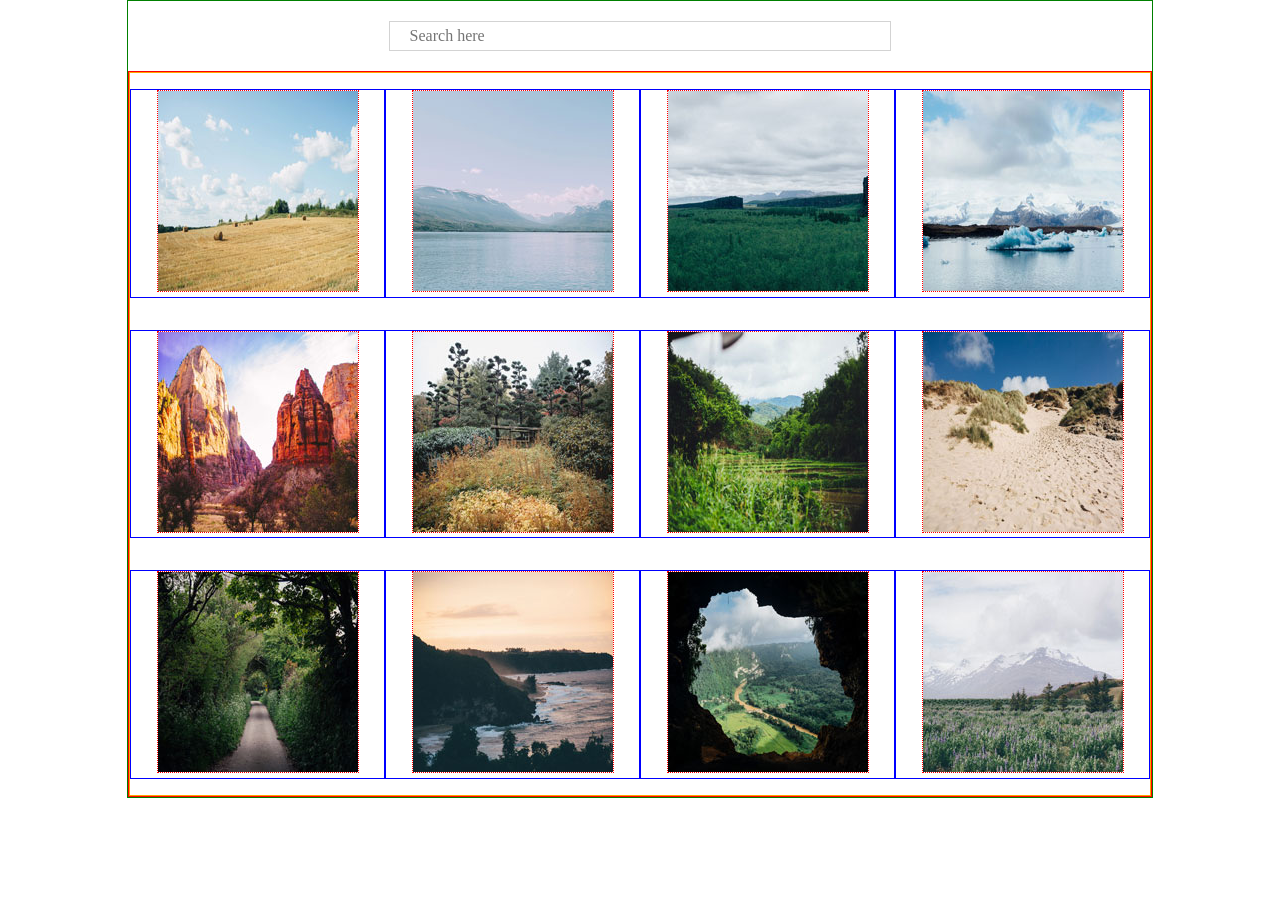
==== index.html @ 97784a48 "First commit" ====
<!DOCTYPE html>
<html lang="en">

<head>
	<meta charset="utf-8">
	<meta name="viewport" content="width=device-width, initial-scale=1.0">
	<title>Photo gallery project</title>
	<link rel="stylesheet" href="css/normalize.css">
	<link rel="stylesheet" href="css/styles.css">
	<link rel="stylesheet" href="js/baguetteBox.js-dev/dist/baguetteBox.min.css">
</head>

<body>
	<div class="container">

		<div class="search-bar">
			<input type="text" id="search" class="search" placeholder="Search here" data-list=".list a">
		</div>

		<div class="gallery">
			<ul class="list">
				<li><a href="photos/01.jpg" data-caption="Hay Bales - I love hay bales. Took this snap on a drive through the countryside past some straw fields.">
				<img class="thumb" src="photos/thumbnails/01.jpg" alt="Hay Bales" data-caption="Hay Bales I love hay bales. Took this snap on a drive through the countryside past some straw fields."></a>
				</li>

				<li><a href="photos/02.jpg" data-caption="Lake - The lake was so calm today. We had a great view of the snow on the mountains from here.">
				<img class="thumb" src="photos/thumbnails/02.jpg" alt="Lake" data-caption="Lake The lake was so calm today. We had a great view of the snow on the mountains from here."></a>
				</li>

				<li><a href="photos/03.jpg" data-caption="Canyon - I hiked to the top of the mountain and got this picture of the canyon and trees below.">
					<img class="thumb" src="photos/thumbnails/03.jpg" alt="Canyon" data-caption="Canyon I hiked to the top of the mountain and got this picture of the canyon and trees below."></a>
				</li>

				<li><a href="photos/04.jpg" data-caption="Iceberg - It was amazing to see an iceberg up close, it was so cold but didn’t snow today.">
					<img class="thumb" src="photos/thumbnails/04.jpg" alt="Iceberg" data-caption="Iceberg It was amazing to see an iceberg up close, it was so cold but didn’t snow today."></a>
				</li>

				<li><a href="photos/05.jpg" data-caption="Desert - The red cliffs were beautiful. It was really hot in the desert but we did a lot of walking through the canyons.">
					<img class="thumb" src="photos/thumbnails/05.jpg" alt="Desert" data-caption="Desert The red cliffs were beautiful. It was really hot in the desert but we did a lot of walking through the canyons."></a>
				</li>

				<li><a href="photos/06.jpg" data-caption="Fall - Fall is coming, I love when the leaves on the trees start to change color.">
					<img class="thumb" src="photos/thumbnails/06.jpg" alt="Fall" data-caption="Fall Fall is coming, I love when the leaves on the trees start to change color."></a>
				</li>

				<li><a href="photos/07.jpg" data-caption="Plantation - I drove past this plantation yesterday, everything is so green!">
					<img class="thumb" src="photos/thumbnails/07.jpg" alt="Plantation" data-caption="Plantation I drove past this plantation yesterday, everything is so green!"></a>
				</li>

				<li><a href="photos/08.jpg" data-caption="Dunes - My summer vacation to the Oregon Coast. I love the sandy dunes!">
					<img class="thumb" src="photos/thumbnails/08.jpg" alt="Dunes" data-caption="Dunes - My summer vacation to the Oregon Coast. I love the sandy dunes!"></a>
				</li>

				<li><a href="photos/09.jpg" data-caption="Countryside Lane - We enjoyed a quiet stroll down this countryside lane.">
					<img class="thumb" src="photos/thumbnails/09.jpg" alt="Countryside Lane" data-caption="Countryside Lane We enjoyed a quiet stroll down this countryside lane."></a>
				</li>

				<li><a href="photos/10.jpg" data-caption="Sunset - Sunset at the coast! The sky turned a lovely shade of orange.">
					<img class="thumb" src="photos/thumbnails/10.jpg" alt="Sunset" data-caption="Sunset Sunset at the coast! The sky turned a lovely shade of orange."></a>
				</li>

				<li><a href="photos/11.jpg" data-caption="Cave - I did a tour of a cave today and the view of the landscape below was breathtaking.">
					<img class="thumb" src="photos/thumbnails/11.jpg" alt="Cave" data-caption="Cave I did a tour of a cave today and the view of the landscape below was breathtaking."></a>
				</li>

				<li><a href="photos/12.jpg" data-caption="Bluebells - I walked through this meadow of bluebells and got a good view of the snow on the mountain before the fog came in.">
					<img class="thumb" src="photos/thumbnails/12.jpg" alt="Bluebells" data-caption="Bluebells - I walked through this meadow of bluebells and got a good view of the snow on the mountain before the fog came in."></a>
				</li>
			</ul>
		</div>

	</div>

	<script src="http://code.jquery.com/jquery-3.3.1.min.js" integrity="sha256-FgpCb/KJQlLNfOu91ta32o/NMZxltwRo8QtmkMRdAu8=" crossorigin="anonymous"></script>
	<script src="js/baguetteBox.js-dev/dist/baguetteBox.min.js"></script>
	<script src="js/HideSeek-master/jquery.hideseek.min.js"></script>



	<script>
		// baguetteBox.js
		baguetteBox.run('.gallery', {
			animation: 'fadeIn',
			overlayBackgroundColor: 'rgba(0,0,0,1)'
		});


		//hideseek plugin
		$('document').ready(function() {
			$('#search').hideseek({
				attribute: 'data-caption'
			});
		});

	</script>



</body>

</html>
---- css/styles.css ----
.container {
	width: 80%;
	margin: auto;
	border: 1px solid green;
}

.search {
	border: 1px solid lightgrey;
	display: block;
	width: 45%;
	margin: 20px auto;
	padding: 5px 20px;
}

.gallery {
	text-align: center;
	border: 1px solid red;
}

.list {
	list-style-type: none;
	padding: 0;
	border: 1px solid orange;

}

li {
	width: 240px;
	margin: 1em auto;
	border: 1px solid blue;
}

.thumb {
	border: 1px dotted red;
}

/* Media 560px */ 

 @media (min-width: 560px){
	.list {
		display: flex;
		flex-wrap: wrap;
		justify-content: space-between;
		margin: auto;
	}
	li {
		flex: 1 250px;
	}
}

/* @media (min-width: 768px) {
	.list {
		display: grid;
		grid-template-columns: repeat(2, 250px);
		grid-gap: 1em;
		justify-content: space-around;
	}
}

@media (min-width: 1024px) {
	.list {
		display: grid;
		grid-template-columns: repeat(4, 250px);
		grid-gap: 1em;
		justify-content: space-around;
	}
} */
---- js/baguetteBox.js-dev/dist/baguetteBox.min.css ----
/*!
 * baguetteBox.js
 * @author  feimosi
 * @version 1.11.0
 * @url https://github.com/feimosi/baguetteBox.js
 */#baguetteBox-overlay{display:none;opacity:0;position:fixed;overflow:hidden;top:0;left:0;width:100%;height:100%;z-index:1000000;background-color:#222;background-color:rgba(0,0,0,.8);-webkit-transition:opacity .5s ease;transition:opacity .5s ease}#baguetteBox-overlay.visible{opacity:1}#baguetteBox-overlay .full-image{display:inline-block;position:relative;width:100%;height:100%;text-align:center}#baguetteBox-overlay .full-image figure{display:inline;margin:0;height:100%}#baguetteBox-overlay .full-image img{display:inline-block;width:auto;height:auto;max-height:100%;max-width:100%;vertical-align:middle;-webkit-box-shadow:0 0 8px rgba(0,0,0,.6);-moz-box-shadow:0 0 8px rgba(0,0,0,.6);box-shadow:0 0 8px rgba(0,0,0,.6)}#baguetteBox-overlay .full-image figcaption{display:block;position:absolute;bottom:0;width:100%;text-align:center;line-height:1.8;white-space:normal;color:#ccc;background-color:#000;background-color:rgba(0,0,0,.6);font-family:sans-serif}#baguetteBox-overlay .full-image:before{content:"";display:inline-block;height:50%;width:1px;margin-right:-1px}#baguetteBox-slider{position:absolute;left:0;top:0;height:100%;width:100%;white-space:nowrap;-webkit-transition:left .4s ease,-webkit-transform .4s ease;transition:left .4s ease,-webkit-transform .4s ease;transition:left .4s ease,transform .4s ease;transition:left .4s ease,transform .4s ease,-webkit-transform .4s ease,-moz-transform .4s ease}#baguetteBox-slider.bounce-from-right{-webkit-animation:bounceFromRight .4s ease-out;animation:bounceFromRight .4s ease-out}#baguetteBox-slider.bounce-from-left{-webkit-animation:bounceFromLeft .4s ease-out;animation:bounceFromLeft .4s ease-out}@-webkit-keyframes bounceFromRight{0%,100%{margin-left:0}50%{margin-left:-30px}}@keyframes bounceFromRight{0%,100%{margin-left:0}50%{margin-left:-30px}}@-webkit-keyframes bounceFromLeft{0%,100%{margin-left:0}50%{margin-left:30px}}@keyframes bounceFromLeft{0%,100%{margin-left:0}50%{margin-left:30px}}.baguetteBox-button#next-button,.baguetteBox-button#previous-button{top:50%;top:calc(50% - 30px);width:44px;height:60px}.baguetteBox-button{position:absolute;cursor:pointer;outline:0;padding:0;margin:0;border:0;-moz-border-radius:15%;border-radius:15%;background-color:#323232;background-color:rgba(50,50,50,.5);color:#ddd;font:1.6em sans-serif;-webkit-transition:background-color .4s ease;transition:background-color .4s ease}.baguetteBox-button:focus,.baguetteBox-button:hover{background-color:rgba(50,50,50,.9)}.baguetteBox-button#next-button{right:2%}.baguetteBox-button#previous-button{left:2%}.baguetteBox-button#close-button{top:20px;right:2%;right:calc(2% + 6px);width:30px;height:30px}.baguetteBox-button svg{position:absolute;left:0;top:0}.baguetteBox-spinner{width:40px;height:40px;display:inline-block;position:absolute;top:50%;left:50%;margin-top:-20px;margin-left:-20px}.baguetteBox-double-bounce1,.baguetteBox-double-bounce2{width:100%;height:100%;-moz-border-radius:50%;border-radius:50%;background-color:#fff;opacity:.6;position:absolute;top:0;left:0;-webkit-animation:bounce 2s infinite ease-in-out;animation:bounce 2s infinite ease-in-out}.baguetteBox-double-bounce2{-webkit-animation-delay:-1s;animation-delay:-1s}@-webkit-keyframes bounce{0%,100%{-webkit-transform:scale(0);transform:scale(0)}50%{-webkit-transform:scale(1);transform:scale(1)}}@keyframes bounce{0%,100%{-webkit-transform:scale(0);-moz-transform:scale(0);transform:scale(0)}50%{-webkit-transform:scale(1);-moz-transform:scale(1);transform:scale(1)}}
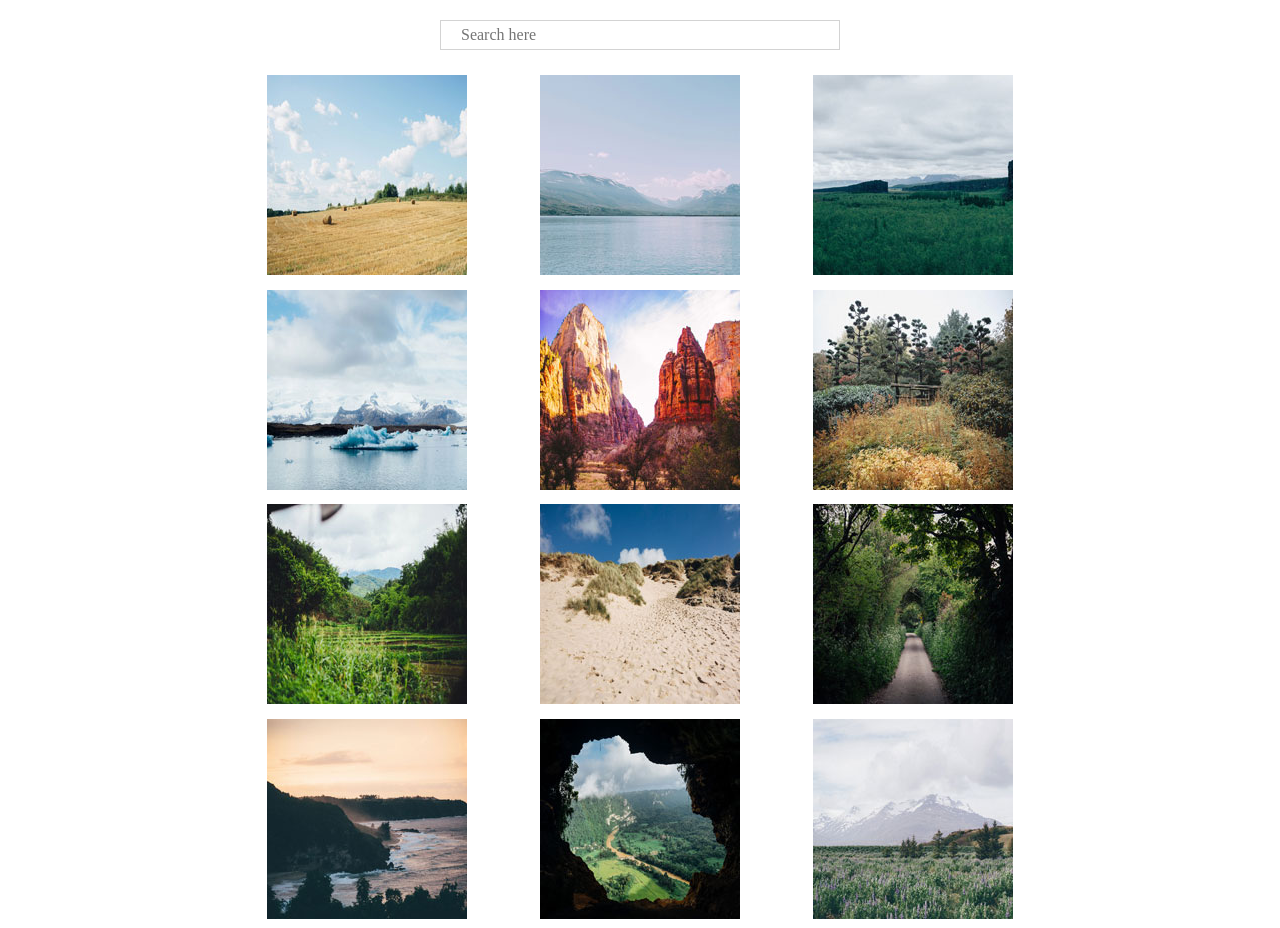
==== commit 442ee8b7: "Flexbox edits Edited flexbox to fix max width to maintain 4 columns at larger screen sizes." ====
--- a/index.html
+++ b/index.html
@@ -18,6 +18,7 @@
 		</div>
 
 		<div class="gallery">
+			
 			<ul class="list">
 				<li><a href="photos/01.jpg" data-caption="Hay Bales - I love hay bales. Took this snap on a drive through the countryside past some straw fields.">
 				<img class="thumb" src="photos/thumbnails/01.jpg" alt="Hay Bales" data-caption="Hay Bales I love hay bales. Took this snap on a drive through the countryside past some straw fields."></a>
--- a/css/styles.css
+++ b/css/styles.css
@@ -1,42 +1,65 @@
+* {
+	box-sizing: border-box;
+}
+
 .container {
 	width: 80%;
 	margin: auto;
-	border: 1px solid green;
+	/* border: 1px solid green; */
+}
+
+.gallery {
+	text-align: center;
+	/* border: 1px solid red; */
+}
+
+.search-bar {
+	text-align: center;
 }
 
 .search {
 	border: 1px solid lightgrey;
 	display: block;
-	width: 45%;
+	width: 40%;
+	max-width: 400px;
+	min-width: 190px;
 	margin: 20px auto;
 	padding: 5px 20px;
 }
 
-.gallery {
-	text-align: center;
-	border: 1px solid red;
+li {
+	/* border: 1px solid blue; */
+	margin: 5px;
+
+	flex: 1 20%;
+
+	display: flex;
+	justify-content: center;
+	align-items: center;
 }
 
+
 .list {
-	list-style-type: none;
+	/* border: 3px solid orange; */
+	max-width: 1000px; /* This is it!!! */
 	padding: 0;
-	border: 1px solid orange;
+	margin: auto;
+	width: 80%;
+	display: flex;
+	flex-wrap: wrap;
+	justify-content: space-between;
 
 }
 
-li {
-	width: 240px;
-	margin: 1em auto;
-	border: 1px solid blue;
+.thumb {
+	height: 200px;
+	width: 200px;
+	/* border: 1px dotted red; */
 }
 
-.thumb {
-	border: 1px dotted red;
-}
+/* Media 560px */
 
-/* Media 560px */ 
-
- @media (min-width: 560px){
+ /* @media (min-width: 560px){
 	.list {
 		display: flex;
 		flex-wrap: wrap;
@@ -46,7 +69,7 @@
 	li {
 		flex: 1 250px;
 	}
-}
+} */
 
 /* @media (min-width: 768px) {
 	.list {
